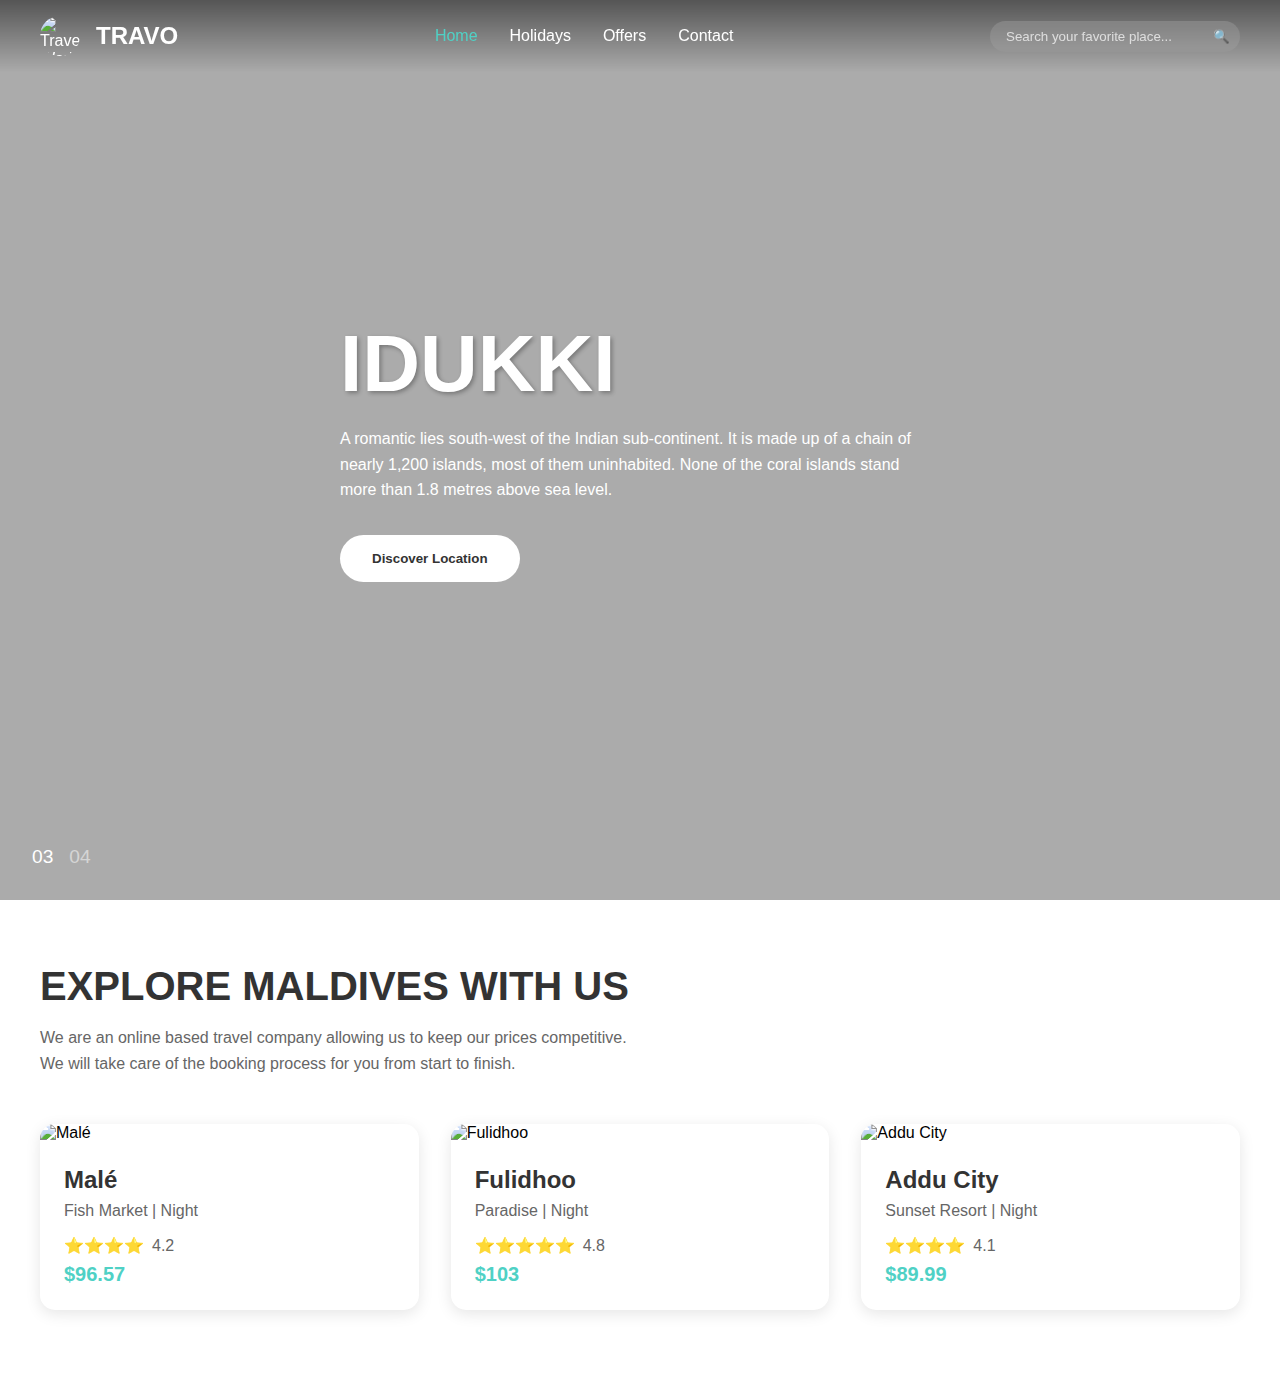
==== ttd.html @ fe2386ff "ttd" ====
<!DOCTYPE html>
<html lang="en">
<head>
    <meta charset="UTF-8">
    <meta name="viewport" content="width=device-width, initial-scale=1.0">
    <title>Maldives Travel</title>
    <link rel="stylesheet" href="ttd.css">
</head>
<body>
    <header>
        <nav>
            <div class="logo">
                <img src="https://images.unsplash.com/photo-1516483638261-f4dbaf036963?ixlib=rb-4.0.3&ixid=M3wxMjA3fDB8MHxwaG90by1wYWdlfHx8fGVufDB8fHx8fA%3D%3D&auto=format&fit=crop&w=86&h=86&q=80" alt="Travel World">
                <span>TRAVO</span>
            </div>
            <div class="nav-links">
                <a href="#" class="active">Home</a>
                <a href="#">Holidays</a>
                <a href="#">Offers</a>
                <a href="#">Contact</a>
            </div>
            <div class="search-container">
                <input type="text" placeholder="Search your favorite place...">
                <button class="search-btn">🔍</button>
            </div>
        </nav>
    </header>

    <main>
        <section class="hero">
            <div class="hero-content">
                <h1>IDUKKI</h1>
                <p>A romantic lies south-west of the Indian sub-continent. It is made up of a chain of nearly 1,200 islands, most of them uninhabited. None of the coral islands stand more than 1.8 metres above sea level.</p>
                <button class="discover-btn">Discover Location</button>
            </div>
            <div class="slide-indicators">
                <span class="active">03</span>
                <span>04</span>
            </div>
        </section>

        <section class="explore">
            <div class="explore-content">
                <h2>EXPLORE MALDIVES WITH US</h2>
                <p>We are an online based travel company allowing us to keep our prices competitive. We will take care of the booking process for you from start to finish.</p>
                
                <div class="destination-cards">
                    <div class="card">
                        <img src="https://images.unsplash.com/photo-1514282401047-d79a71a590e8?ixlib=rb-4.0.3&ixid=M3wxMjA3fDB8MHxwaG90by1wYWdlfHx8fGVufDB8fHx8fA%3D%3D&auto=format&fit=crop&w=400&q=80" alt="Malé">
                        <div class="card-content">
                            <h3>Malé</h3>
                            <p>Fish Market | Night</p>
                            <div class="rating">
                                <span class="stars">⭐⭐⭐⭐</span>
                                <span class="score">4.2</span>
                            </div>
                            <div class="price">$96.57</div>
                        </div>
                    </div>

                    <div class="card">
                        <img src="https://images.unsplash.com/photo-1573843981267-be1999ff37cd?ixlib=rb-4.0.3&ixid=M3wxMjA3fDB8MHxwaG90by1wYWdlfHx8fGVufDB8fHx8fA%3D%3D&auto=format&fit=crop&w=400&q=80" alt="Fulidhoo">
                        <div class="card-content">
                            <h3>Fulidhoo</h3>
                            <p>Paradise | Night</p>
                            <div class="rating">
                                <span class="stars">⭐⭐⭐⭐⭐</span>
                                <span class="score">4.8</span>
                            </div>
                            <div class="price">$103</div>
                        </div>
                    </div>

                    <div class="card">
                        <img src="https://images.unsplash.com/photo-1586500036706-41963de24d8b?ixlib=rb-4.0.3&ixid=M3wxMjA3fDB8MHxwaG90by1wYWdlfHx8fGVufDB8fHx8fA%3D%3D&auto=format&fit=crop&w=400&q=80" alt="Addu City">
                        <div class="card-content">
                            <h3>Addu City</h3>
                            <p>Sunset Resort | Night</p>
                            <div class="rating">
                                <span class="stars">⭐⭐⭐⭐</span>
                                <span class="score">4.1</span>
                            </div>
                            <div class="price">$89.99</div>
                        </div>
                    </div>
                </div>
            </div>
        </section>
    </main>

    <script src="ttd.js"></script>
</body>
</html>
---- ttd.css ----
* {
    margin: 0;
    padding: 0;
    box-sizing: border-box;
    font-family: 'Segoe UI', Tahoma, Geneva, Verdana, sans-serif;
}

body {
    min-height: 100vh;
    background-color: #f5f5f5;
}

/* Header Styles */
header {
    position: fixed;
    top: 0;
    left: 0;
    right: 0;
    z-index: 1000;
    padding: 1rem 2rem;
    background: linear-gradient(to bottom, rgba(0,0,0,0.5), transparent);
}

nav {
    max-width: 1200px;
    margin: 0 auto;
    display: flex;
    justify-content: space-between;
    align-items: center;
}

.logo {
    display: flex;
    align-items: center;
    gap: 1rem;
    color: white;
}

.logo img {
    width: 40px;
    height: 40px;
    border-radius: 50%;
    object-fit: cover;
}

.logo span {
    font-size: 1.5rem;
    font-weight: bold;
}

.nav-links {
    display: flex;
    gap: 2rem;
}

.nav-links a {
    color: white;
    text-decoration: none;
    font-size: 1rem;
    transition: color 0.3s ease;
}

.nav-links a:hover,
.nav-links a.active {
    color: #4fd1c5;
}

.search-container {
    position: relative;
}

.search-container input {
    padding: 0.5rem 2.5rem 0.5rem 1rem;
    border: none;
    border-radius: 20px;
    background: rgba(255, 255, 255, 0.1);
    color: white;
    backdrop-filter: blur(10px);
    width: 250px;
}

.search-container input::placeholder {
    color: rgba(255, 255, 255, 0.7);
}

.search-btn {
    position: absolute;
    right: 10px;
    top: 50%;
    transform: translateY(-50%);
    background: none;
    border: none;
    cursor: pointer;
}

/* Hero Section */
.hero {
    height: 100vh;
    background: url('https://images.unsplash.com/photo-1573843981267-be1999ff37cd?ixlib=rb-4.0.3&ixid=M3wxMjA3fDB8MHxwaG90by1wYWdlfHx8fGVufDB8fHx8fA%3D%3D&auto=format&fit=crop&w=1920&q=80') no-repeat center;
    background-size: cover;
    position: relative;
    display: flex;
    align-items: center;
    padding: 0 2rem;
}

.hero::before {
    content: '';
    position: absolute;
    top: 0;
    left: 0;
    right: 0;
    bottom: 0;
    background: rgba(0, 0, 0, 0.3);
}

.hero-content {
    max-width: 1200px;
    margin: 0 auto;
    position: relative;
    color: white;
    z-index: 1;
}

.hero-content h1 {
    font-size: 5rem;
    margin-bottom: 1rem;
    text-shadow: 2px 2px 4px rgba(0,0,0,0.3);
}

.hero-content p {
    max-width: 600px;
    margin-bottom: 2rem;
    line-height: 1.6;
}

.discover-btn {
    padding: 1rem 2rem;
    border: none;
    border-radius: 25px;
    background: white;
    color: #333;
    font-weight: bold;
    cursor: pointer;
    transition: transform 0.3s ease;
}

.discover-btn:hover {
    transform: translateY(-2px);
}

.slide-indicators {
    position: absolute;
    bottom: 2rem;
    left: 2rem;
    display: flex;
    gap: 1rem;
    color: white;
}

.slide-indicators span {
    font-size: 1.2rem;
    opacity: 0.5;
}

.slide-indicators span.active {
    opacity: 1;
}

/* Explore Section */
.explore {
    padding: 4rem 2rem;
    background: white;
}

.explore-content {
    max-width: 1200px;
    margin: 0 auto;
}

.explore-content h2 {
    font-size: 2.5rem;
    margin-bottom: 1rem;
    color: #333;
}

.explore-content > p {
    max-width: 600px;
    margin-bottom: 3rem;
    color: #666;
    line-height: 1.6;
}

.destination-cards {
    display: grid;
    grid-template-columns: repeat(auto-fit, minmax(300px, 1fr));
    gap: 2rem;
}

.card {
    background: white;
    border-radius: 15px;
    overflow: hidden;
    box-shadow: 0 4px 15px rgba(0,0,0,0.1);
    transition: transform 0.3s ease;
}

.card:hover {
    transform: translateY(-5px);
}

.card img {
    width: 100%;
    height: 200px;
    object-fit: cover;
}

.card-content {
    padding: 1.5rem;
}

.card-content h3 {
    font-size: 1.5rem;
    margin-bottom: 0.5rem;
    color: #333;
}

.card-content p {
    color: #666;
    margin-bottom: 1rem;
}

.rating {
    display: flex;
    align-items: center;
    gap: 0.5rem;
    margin-bottom: 0.5rem;
}

.stars {
    color: #ffd700;
}

.score {
    color: #666;
}

.price {
    font-size: 1.25rem;
    font-weight: bold;
    color: #4fd1c5;
}

/* Responsive Design */
@media (max-width: 768px) {
    .nav-links {
        display: none;
    }

    .hero-content h1 {
        font-size: 3rem;
    }

    .search-container input {
        width: 200px;
    }
}
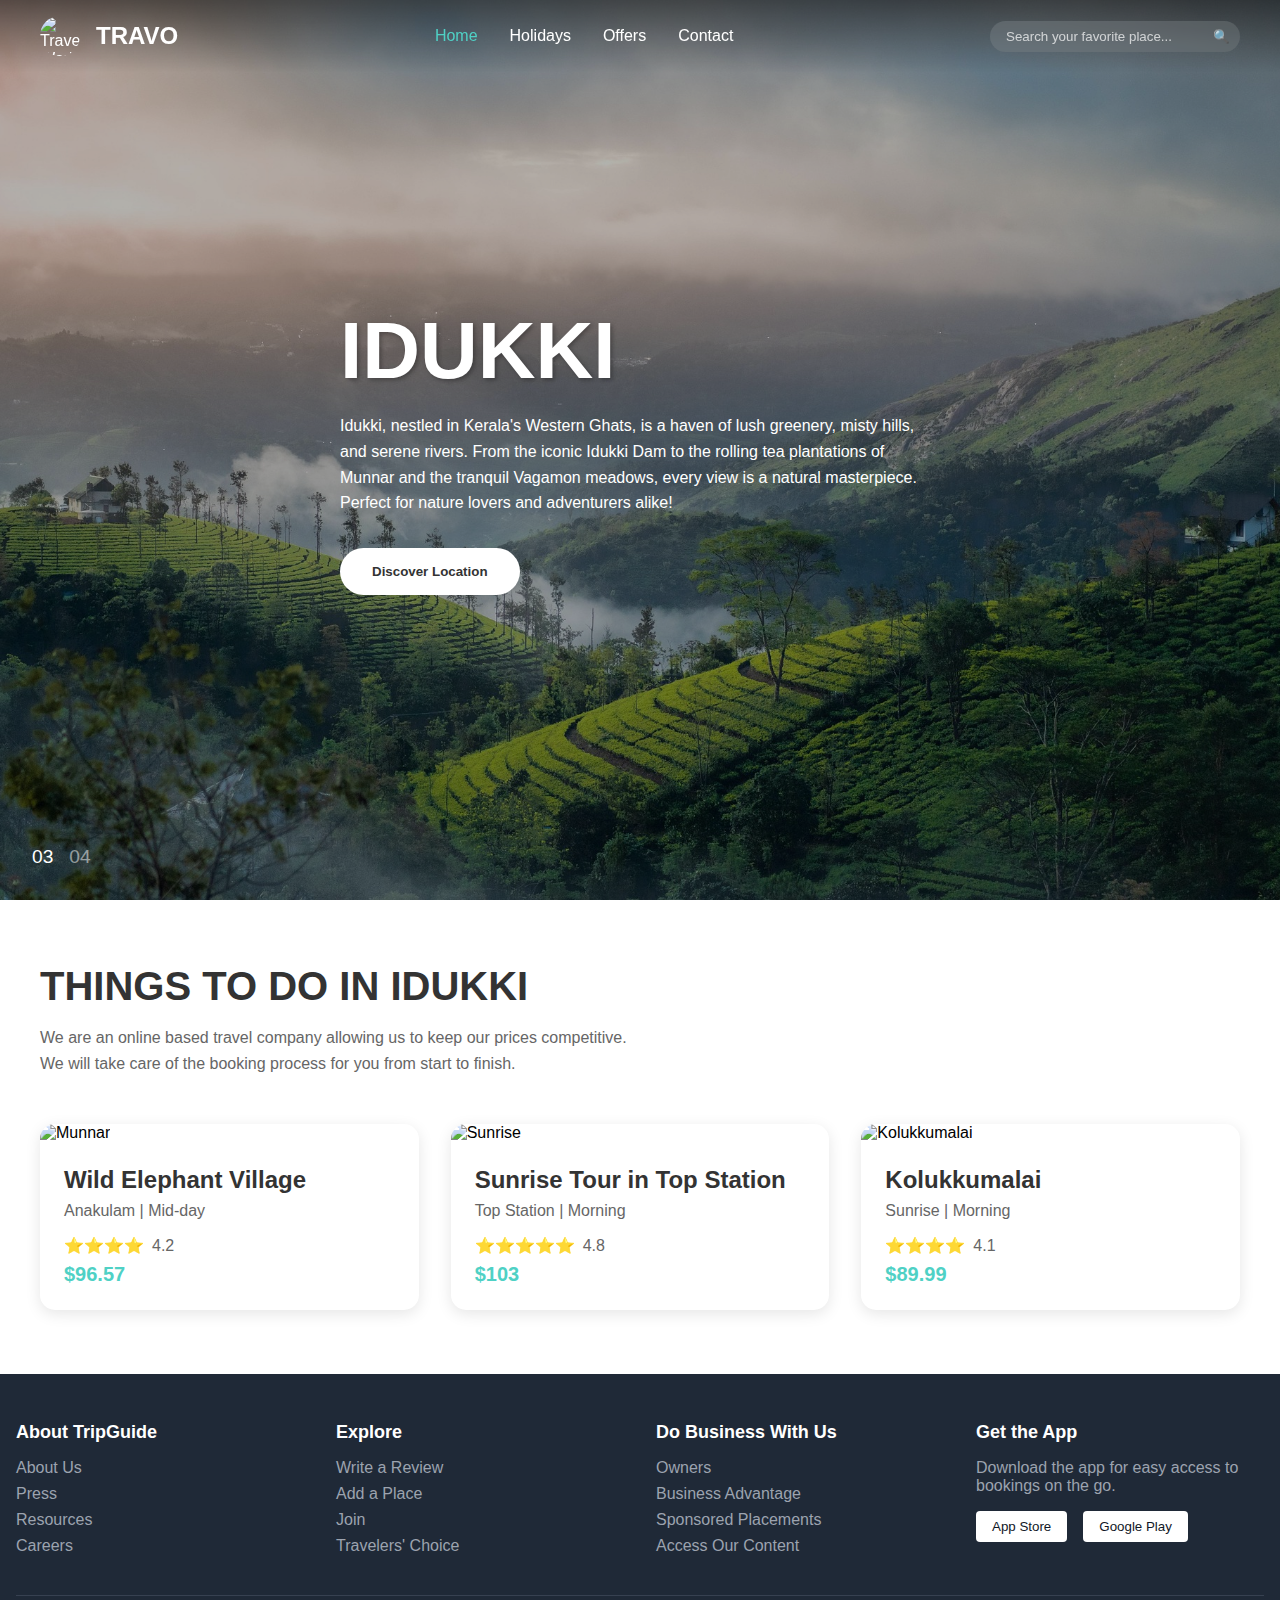
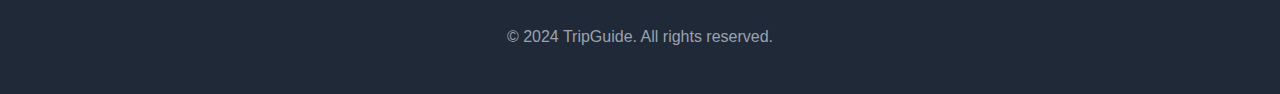
==== commit e968f05f: "idukki" ====
--- a/ttd.html
+++ b/ttd.html
@@ -3,7 +3,7 @@
 <head>
     <meta charset="UTF-8">
     <meta name="viewport" content="width=device-width, initial-scale=1.0">
-    <title>Maldives Travel</title>
+    <title>Idukki Travel</title>
     <link rel="stylesheet" href="ttd.css">
 </head>
 <body>
@@ -30,7 +30,9 @@
         <section class="hero">
             <div class="hero-content">
                 <h1>IDUKKI</h1>
-                <p>A romantic lies south-west of the Indian sub-continent. It is made up of a chain of nearly 1,200 islands, most of them uninhabited. None of the coral islands stand more than 1.8 metres above sea level.</p>
+                <p>
+                    Idukki, nestled in Kerala's Western Ghats, is a haven of lush greenery, misty hills, and serene rivers. From the iconic Idukki Dam to the rolling tea plantations of Munnar and the tranquil Vagamon meadows, every view is a natural masterpiece. Perfect for nature lovers and adventurers alike!
+                </p>
                 <button class="discover-btn">Discover Location</button>
             </div>
             <div class="slide-indicators">
@@ -41,15 +43,15 @@
 
         <section class="explore">
             <div class="explore-content">
-                <h2>EXPLORE MALDIVES WITH US</h2>
+                <h2>THINGS TO DO IN IDUKKI</h2>
                 <p>We are an online based travel company allowing us to keep our prices competitive. We will take care of the booking process for you from start to finish.</p>
                 
                 <div class="destination-cards">
                     <div class="card">
-                        <img src="https://images.unsplash.com/photo-1514282401047-d79a71a590e8?ixlib=rb-4.0.3&ixid=M3wxMjA3fDB8MHxwaG90by1wYWdlfHx8fGVufDB8fHx8fA%3D%3D&auto=format&fit=crop&w=400&q=80" alt="Malé">
+                        <img src= "https://images.unsplash.com/photo-1669474643308-bd08062d8ca6?q=80&w=2069&auto=format&fit=crop&ixlib=rb-4.0.3&ixid=M3wxMjA3fDB8MHxwaG90by1wYWdlfHx8fGVufDB8fHx8fA%3D%3D" alt="Munnar">
                         <div class="card-content">
-                            <h3>Malé</h3>
-                            <p>Fish Market | Night</p>
+                            <h3>Wild Elephant Village</h3>
+                            <p> Anakulam | Mid-day</p>
                             <div class="rating">
                                 <span class="stars">⭐⭐⭐⭐</span>
                                 <span class="score">4.2</span>
@@ -59,10 +61,10 @@
                     </div>
 
                     <div class="card">
-                        <img src="https://images.unsplash.com/photo-1573843981267-be1999ff37cd?ixlib=rb-4.0.3&ixid=M3wxMjA3fDB8MHxwaG90by1wYWdlfHx8fGVufDB8fHx8fA%3D%3D&auto=format&fit=crop&w=400&q=80" alt="Fulidhoo">
+                        <img src="https://cdn.pixabay.com/photo/2019/06/21/19/27/switzerland-4290226_960_720.jpg" alt="Sunrise">
                         <div class="card-content">
-                            <h3>Fulidhoo</h3>
-                            <p>Paradise | Night</p>
+                            <h3>Sunrise Tour in Top Station</h3>
+                            <p>Top Station | Morning</p>
                             <div class="rating">
                                 <span class="stars">⭐⭐⭐⭐⭐</span>
                                 <span class="score">4.8</span>
@@ -72,10 +74,10 @@
                     </div>
 
                     <div class="card">
-                        <img src="https://images.unsplash.com/photo-1586500036706-41963de24d8b?ixlib=rb-4.0.3&ixid=M3wxMjA3fDB8MHxwaG90by1wYWdlfHx8fGVufDB8fHx8fA%3D%3D&auto=format&fit=crop&w=400&q=80" alt="Addu City">
+                        <img src="https://images.unsplash.com/photo-1675615528433-8ff82f283521?q=80&w=2073&auto=format&fit=crop&ixlib=rb-4.0.3&ixid=M3wxMjA3fDB8MHxwaG90by1wYWdlfHx8fGVufDB8fHx8fA%3D%3D" alt="Kolukkumalai">
                         <div class="card-content">
-                            <h3>Addu City</h3>
-                            <p>Sunset Resort | Night</p>
+                            <h3>Kolukkumalai</h3>
+                            <p>Sunrise | Morning</p>
                             <div class="rating">
                                 <span class="stars">⭐⭐⭐⭐</span>
                                 <span class="score">4.1</span>
@@ -88,6 +90,53 @@
         </section>
     </main>
 
+<!-- footer -->
+<footer>
+    <div class="container">
+      <div class="footer-grid">
+        <div class="footer-section">
+          <h3>About TripGuide</h3>
+          <ul>
+            <li><a href="#">About Us</a></li>
+            <li><a href="#">Press</a></li>
+            <li><a href="#">Resources</a></li>
+            <li><a href="#">Careers</a></li>
+          </ul>
+        </div>
+        <div class="footer-section">
+          <h3>Explore</h3>
+          <ul>
+            <li><a href="#">Write a Review</a></li>
+            <li><a href="#">Add a Place</a></li>
+            <li><a href="#">Join</a></li>
+            <li><a href="#">Travelers' Choice</a></li>
+          </ul>
+        </div>
+        <div class="footer-section">
+          <h3>Do Business With Us</h3>
+          <ul>
+            <li><a href="#">Owners</a></li>
+            <li><a href="#">Business Advantage</a></li>
+            <li><a href="#">Sponsored Placements</a></li>
+            <li><a href="#">Access Our Content</a></li>
+          </ul>
+        </div>
+        <div class="footer-section">
+          <h3>Get the App</h3>
+          <p>Download the app for easy access to bookings on the go.</p>
+          <div class="app-buttons">
+            <button>App Store</button>
+            <button>Google Play</button>
+          </div>
+        </div>
+      </div>
+      <div class="footer-bottom">
+        <p>© 2024 TripGuide. All rights reserved.</p>
+      </div>
+    </div>
+  </footer>
+<!-- footer -->
+
     <script src="ttd.js"></script>
 </body>
 </html>--- a/ttd.css
+++ b/ttd.css
@@ -96,7 +96,7 @@
 /* Hero Section */
 .hero {
     height: 100vh;
-    background: url('https://images.unsplash.com/photo-1573843981267-be1999ff37cd?ixlib=rb-4.0.3&ixid=M3wxMjA3fDB8MHxwaG90by1wYWdlfHx8fGVufDB8fHx8fA%3D%3D&auto=format&fit=crop&w=1920&q=80') no-repeat center;
+    background: url('Images/valley-7470026_1920.jpg') no-repeat center;
     background-size: cover;
     position: relative;
     display: flex;
@@ -251,6 +251,77 @@
     color: #4fd1c5;
 }
 
+/* Footer */
+
+.container {
+    max-width: 1280px;
+    margin: 0 auto;
+    padding: 0 1rem;
+  }
+    
+footer {
+    background-color: #1f2937;
+    color: white;
+    padding: 3rem 0;
+  }
+  
+  .footer-grid {
+    display: grid;
+    grid-template-columns: repeat(auto-fit, minmax(200px, 1fr));
+    gap: 2rem;
+    margin-bottom: 2rem;
+  }
+  
+  .footer-section h3 {
+    font-size: 1.125rem;
+    font-weight: 600;
+    margin-bottom: 1rem;
+  }
+  
+  .footer-section ul {
+    list-style: none;
+  }
+  
+  .footer-section ul li {
+    margin-bottom: 0.5rem;
+  }
+  
+  .footer-section a {
+    color: #9ca3af;
+    text-decoration: none;
+    transition: color 0.2s;
+  }
+  
+  .footer-section a:hover {
+    color: white;
+  }
+  
+  .footer-section p {
+    color: #9ca3af;
+    margin-bottom: 1rem;
+  }
+  
+  .app-buttons {
+    display: flex;
+    gap: 1rem;
+  }
+  
+  .app-buttons button {
+    background-color: white;
+    color: #111827;
+    border: none;
+    padding: 0.5rem 1rem;
+    border-radius: 0.25rem;
+    cursor: pointer;
+  }
+  
+  .footer-bottom {
+    text-align: center;
+    padding-top: 2rem;
+    border-top: 1px solid #374151;
+    color: #9ca3af;
+  }
+
 /* Responsive Design */
 @media (max-width: 768px) {
     .nav-links {
